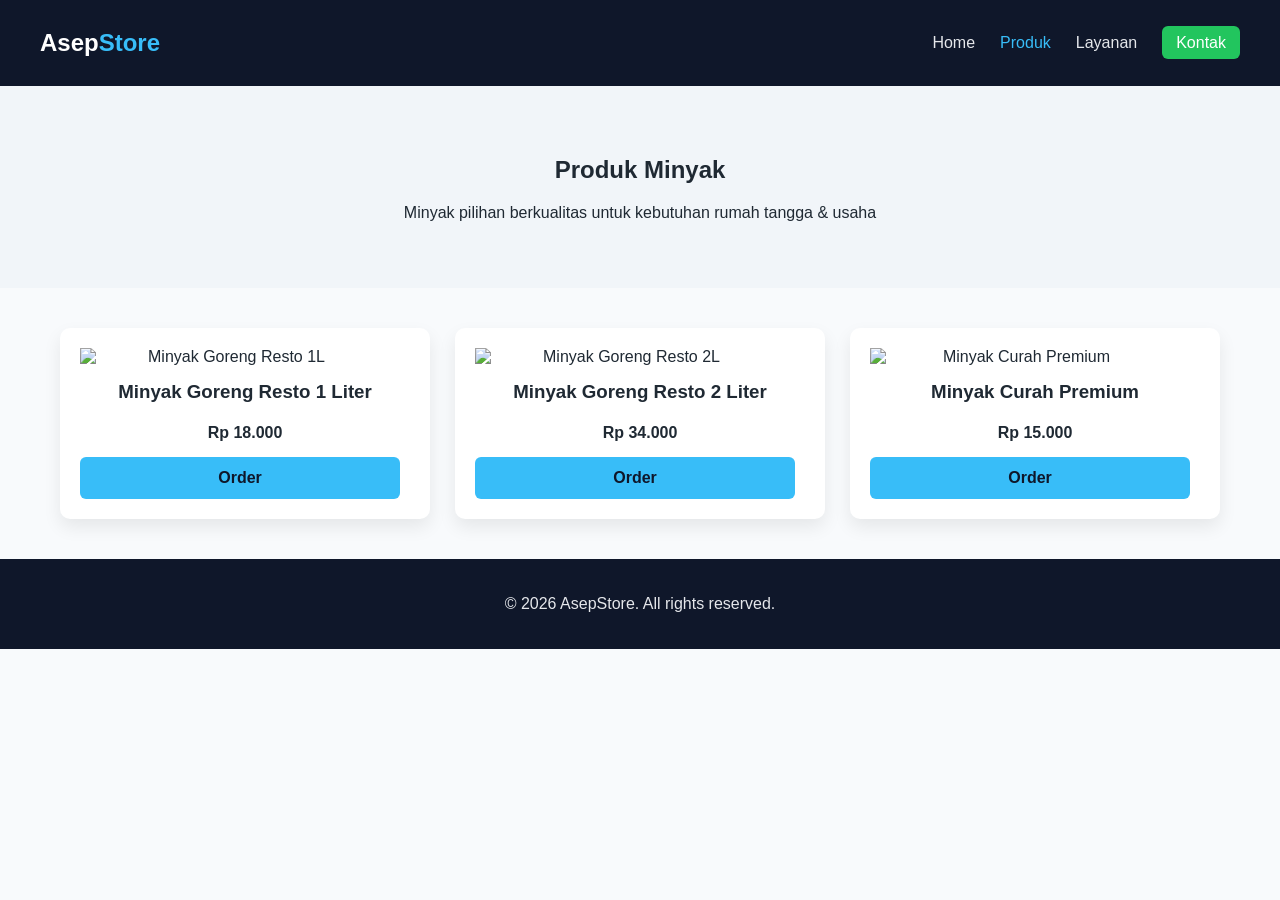
==== AsepStore.com/produk/Minyak.html @ ec54a280 "Add files via upload" ====
<!DOCTYPE html>
<html lang="id">
<head>
  <meta charset="UTF-8">
  <title>Produk Minyak | AsepStore</title>
  <meta name="viewport" content="width=device-width, initial-scale=1.0">

  <!-- CSS -->
  <link rel="stylesheet" href="../assets/css/style.css">
  <link rel="stylesheet" href="../assets/css/navbar.css">
  <link rel="stylesheet" href="../assets/css/product.css">
</head>
<body>

  <!-- ===== NAVBAR ===== -->
  <header class="navbar">
    <div class="logo">
      <a href="../index.html">Asep<span>Store</span></a>
    </div>

    <nav>
      <ul class="nav-links">
        <li><a href="../index.html">Home</a></li>
        <li><a href="../products.html" class="active">Produk</a></li>
        <li><a href="../services.html">Layanan</a></li>
        <li><a href="../contact.html" class="btn-wa">Kontak</a></li>
      </ul>
    </nav>
  </header>

  <!-- ===== HEADER ===== -->
  <section class="product-header">
    <h1>Produk Minyak</h1>
    <p>Minyak pilihan berkualitas untuk kebutuhan rumah tangga & usaha</p>
  </section>

  <!-- ===== PRODUCT LIST ===== -->
  <section class="product-list">

    <div class="product-card minyak">
      <img src="../assets/images/products/minyak/minyak1.jpg" alt="Minyak Goreng Resto 1L">
      <h3>Minyak Goreng Resto 1 Liter</h3>
      <p>Rp 18.000</p>
      <a href="#" onclick="orderWA('Minyak Goreng Resto 1 Liter')" class="btn-primary">Order</a>
    </div>

    <div class="product-card minyak">
      <img src="../assets/images/products/minyak/minyak2.jpg" alt="Minyak Goreng Resto 2L">
      <h3>Minyak Goreng Resto 2 Liter</h3>
      <p>Rp 34.000</p>
      <a href="#" onclick="orderWA('Minyak Goreng Resto 2 Liter')" class="btn-primary">Order</a>
    </div>

    <div class="product-card minyak">
      <img src="../assets/images/products/minyak/minyak3.jpg" alt="Minyak Curah Premium">
      <h3>Minyak Curah Premium</h3>
      <p>Rp 15.000</p>
      <a href="#" onclick="orderWA('Minyak Curah Premium')" class="btn-primary">Order</a>
    </div>

  </section>

  <!-- ===== FOOTER ===== -->
  <footer class="footer">
    <p>© 2026 AsepStore. All rights reserved.</p>
  </footer>

  <!-- JS -->
  <script src="../assets/js/order.js"></script>

</body>
</html>
---- AsepStore.com/assets/css/style.css ----
body {
  margin: 0;
  font-family: "Segoe UI", sans-serif;
  background: #f8fafc;
  color: #1f2933;
}

/* HERO */
.hero {
  height: 80vh;
  background: linear-gradient(
    rgba(15, 23, 42, 0.7),
    rgba(15, 23, 42, 0.7)
  ),
  url("../images/banner/hero.jpg") center/cover;
  display: flex;
  align-items: center;
  padding: 0 60px;
  color: white;
}

.hero-text h1 {
  font-size: 42px;
  margin-bottom: 15px;
}

.hero-text p {
  font-size: 18px;
  max-width: 600px;
}

.hero-btn {
  margin-top: 25px;
}

.btn-primary,
.btn-secondary {
  padding: 12px 22px;
  border-radius: 6px;
  text-decoration: none;
  margin-right: 10px;
  font-weight: 600;
}

.btn-primary {
  background: #38bdf8;
  color: #0f172a;
}

.btn-secondary {
  background: transparent;
  border: 2px solid #38bdf8;
  color: #38bdf8;
}

/* CATEGORIES */
.categories {
  padding: 60px;
  text-align: center;
}

.category-grid {
  display: grid;
  grid-template-columns: repeat(auto-fit, minmax(200px, 1fr));
  gap: 25px;
  margin-top: 30px;
}

.category-card {
  background: white;
  padding: 40px;
  text-decoration: none;
  color: #0f172a;
  font-weight: bold;
  border-radius: 10px;
  box-shadow: 0 10px 20px rgba(0,0,0,0.08);
  transition: transform 0.3s;
}

.category-card:hover {
  transform: translateY(-6px);
}

/* FOOTER */
.footer {
  background: #0f172a;
  color: #e5e7eb;
  text-align: center;
  padding: 20px;
}
.slider-container {
  position: relative;
  width: 10%;
  max-width: 120px;
  margin: 20px auto;
  height: 40px;
  overflow: hidden;
  border-radius: 15px;
  box-shadow: 0 4px 15px rgba(0,0,0,0.2);
}

.slider {
  display: flex;
  width: 100%;
  height: 100%;
}

.slide {
  min-width: 100%;
  transition: 0.5s ease-in-out;
  display: none; /* Sembunyikan semua dulu */
}

.slide.active {
  display: block; /* Tampilkan yang aktif */
}

.slide img {
  width: 100%;
  height: 100%;
  object-fit: cover;
}

.slide-caption {
  position: absolute;
  bottom: 20px;
  left: 20px;
  background: rgba(0, 0, 0, 0.7);
  color: white;
  padding: 10px 15px;
  border-radius: 5px;
  font-size: 18px;
  font-weight: bold;
}

/* Tombol Slider */
.prev, .next {
  position: absolute;
  top: 50%;
  transform: translateY(-50%);
  background: rgba(0,0,0,0.5);
  color: white;
  padding: 15px;
  border: none;
  cursor: pointer;
  border-radius: 50%;
  margin: 0 10px;
}

.next { right: 0; }
.prev { left: 0; }

.prev:hover, .next:hover { background: #1173d6; }

/* Container Utama */
.product-list {
  display: grid;
  /* Grid otomatis: minimal 250px, jika layar sempit akan menyesuaikan 100% */
  grid-template-columns: repeat(auto-fit, minmax(min(100%, 250px), 1fr));
  gap: 20px;
  padding: 20px;
}

/* Card Satuan */
.product-card {
  background: #ffffff;
  border-radius: 15px;
  box-shadow: 0 4px 15px rgba(0, 0, 0, 0.1);
  display: flex;
  flex-direction: column;
  overflow: hidden;
  transition: transform 0.3s ease;
}

.product-card:hover {
  transform: translateY(-5px); /* Efek melayang sedikit saat di-hover */
}

/* Container Gambar agar tidak gepeng */
.product-image-container {
  width: 100%;
  aspect-ratio: 1 / 1; /* Membuat area gambar selalu kotak sempurna */
  background-color: #f9f9f9;
}

.product-image-container img {
  width: 100%;
  height: 100%;
  object-fit: contain; /* Gambar utuh, tidak terpotong, tidak gepeng */
  padding: 10px; /* Jarak agar gambar tidak nempel ke pinggir */
}

/* Bagian Teks */
.product-info {
  padding: 15px;
  text-align: center;
  display: flex;
  flex-direction: column;
  flex-grow: 1; /* Mengisi sisa ruang agar tombol sejajar di bawah */
}

.product-title {
  font-size: 1rem;
  font-weight: 600;
  margin-bottom: 10px;
  color: #333;
  /* Batasi judul maksimal 2 baris agar tetap rapi */
  display: -webkit-box;
  -webkit-line-clamp: 2;
  -webkit-box-orient: vertical;
  overflow: hidden;
}

.product-price {
  font-weight: bold;
  color: #2c3e50;
  margin-top: auto; /* Mendorong harga ke bawah */
  margin-bottom: 15px;
}

/* Tombol */
.order-button {
  background-color: #40c4ff;
  color: white;
  border: none;
  padding: 10px 20px;
  border-radius: 8px;
  cursor: pointer;
  font-weight: bold;
  width: 100%;
}

/* Penyesuaian untuk Layar Desktop */
@media (min-width: 768px) {
  .product-list {
    padding: 40px 60px;
    gap: 25px;
  }
}
---- AsepStore.com/assets/css/navbar.css ----
.navbar {
  display: flex;
  justify-content: space-between;
  align-items: center;
  padding: 18px 40px;
  background: #0f172a;
}

.logo a {
  font-size: 24px;
  font-weight: bold;
  color: #fff;
  text-decoration: none;
}

.logo span {
  color: #38bdf8;
}

.nav-links {
  list-style: none;
  display: flex;
  gap: 25px;
}

.nav-links a {
  color: #e5e7eb;
  text-decoration: none;
  font-weight: 500;
}

.nav-links a:hover,
.nav-links a.active {
  color: #38bdf8;
}

.btn-wa {
  background: #22c55e;
  padding: 8px 14px;
  border-radius: 6px;
  color: #fff !important;
}
---- AsepStore.com/assets/css/product.css ----
.product-header {
  padding: 50px;
  text-align: center;
  background: #f1f5f9;
}

.filter {
  display: flex;
  justify-content: center;
  gap: 12px;
  padding: 30px;
}

.filter button {
  padding: 10px 18px;
  border: none;
  border-radius: 6px;
  background: #e5e7eb;
  cursor: pointer;
  font-weight: 600;
}

.filter button.active,
.filter button:hover {
  background: #38bdf8;
  color: #0f172a;
}

.product-list {
  display: grid;
  grid-template-columns: repeat(auto-fit, minmax(min(100%, 250pxpx), 1fr));
  gap: 20px;
  padding: 20px;
}
@media (min-width: 768px) {
  .product-list {
    padding: 40px 60px;
    gap: 25px;
  }
}

.product-card {
  background: white;
  padding: 20px;
  border-radius: 10px;
  text-align: center;
  box-shadow: 0 8px 18px rgba(0,0,0,0.08);
  transition: transform 0.3s ease, box-shadow 0.3s ease;
}

.product-card:hover {
  transform: translateY(-10px);
  box-shadow: 0 12px 25px rgba(0,0,0,0.15);
}

.product-card img {
  width: 90%;
  height: auto;
  display: block;
  object-fit: cover;
}

.product-card h3 {
  margin: 15px 0 5px;
}

.product-card p {
  font-weight: bold;
  margin-bottom: 15px;
}
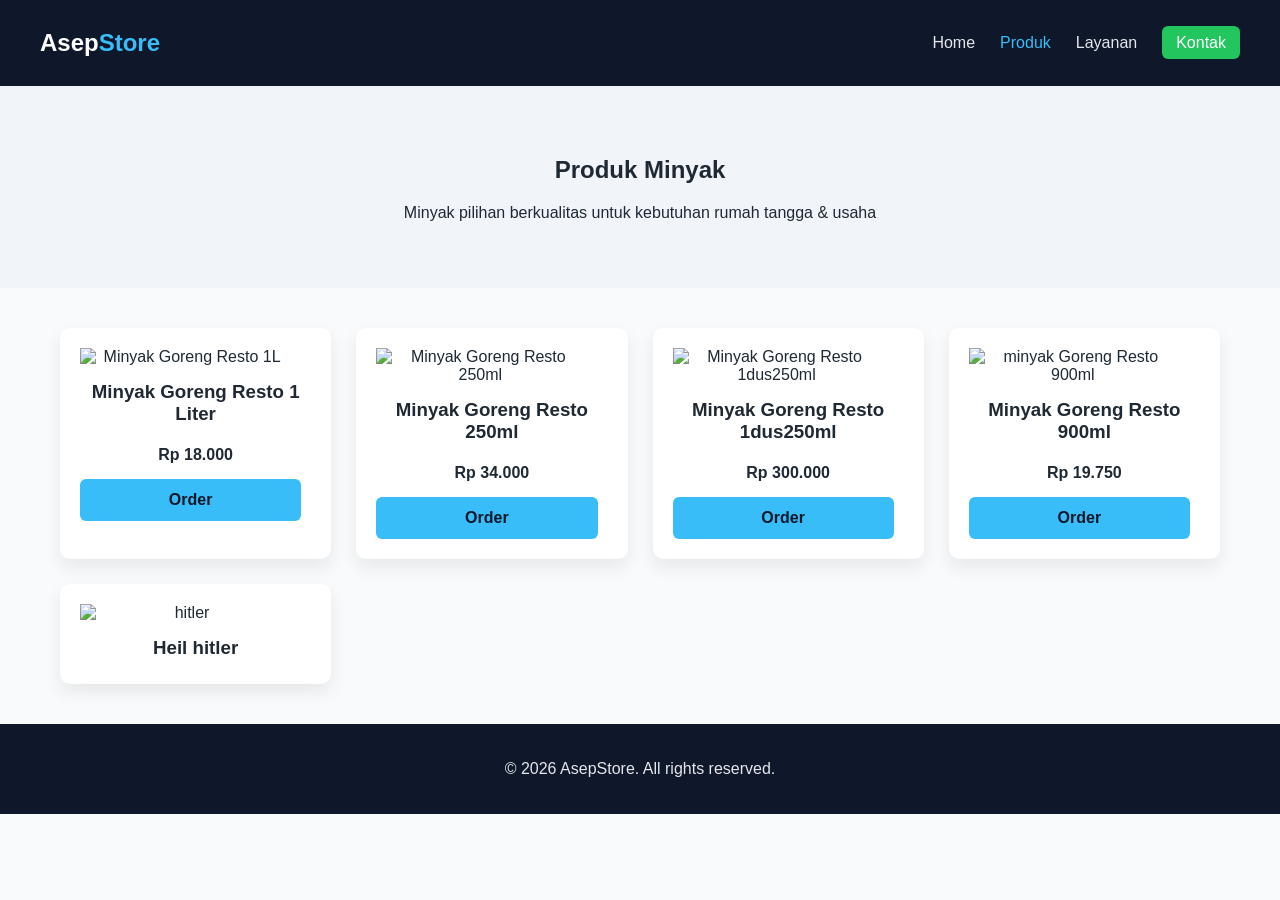
==== commit 4e2e20a2: "Add files via upload" ====
--- a/AsepStore.com/produk/Minyak.html
+++ b/AsepStore.com/produk/Minyak.html
@@ -38,24 +38,36 @@
   <section class="product-list">
 
     <div class="product-card minyak">
-      <img src="../assets/images/products/minyak/minyak1.jpg" alt="Minyak Goreng Resto 1L">
+      <img src="/images/banner/products/Minyak goreng/1an1liter.jpeg" alt="Minyak Goreng Resto 1L">
       <h3>Minyak Goreng Resto 1 Liter</h3>
       <p>Rp 18.000</p>
       <a href="#" onclick="orderWA('Minyak Goreng Resto 1 Liter')" class="btn-primary">Order</a>
     </div>
 
     <div class="product-card minyak">
-      <img src="../assets/images/products/minyak/minyak2.jpg" alt="Minyak Goreng Resto 2L">
-      <h3>Minyak Goreng Resto 2 Liter</h3>
+      <img src="/images/banner/products/Minyak goreng/1an250ml.jpeg" alt="Minyak Goreng Resto 250ml">
+      <h3>Minyak Goreng Resto 250ml</h3>
       <p>Rp 34.000</p>
       <a href="#" onclick="orderWA('Minyak Goreng Resto 2 Liter')" class="btn-primary">Order</a>
     </div>
 
     <div class="product-card minyak">
-      <img src="../assets/images/products/minyak/minyak3.jpg" alt="Minyak Curah Premium">
-      <h3>Minyak Curah Premium</h3>
-      <p>Rp 15.000</p>
-      <a href="#" onclick="orderWA('Minyak Curah Premium')" class="btn-primary">Order</a>
+      <img src="/images/banner/products/Minyak goreng/1dus250ml.jpeg" alt="Minyak Goreng Resto 1dus250ml">
+      <h3>Minyak Goreng Resto 1dus250ml</h3>
+      <p>Rp 300.000</p>
+      <a href="#" onclick="orderWA('Minyak Goreng Resto 1dus250ml')" class="btn-primary">Order</a>
+    </div>
+
+    <div class="product-card minyak">
+      <img src="/images/banner/products/Minyak goreng/900ml.jpeg" alt="minyak Goreng Resto 900ml">
+      <h3>Minyak Goreng Resto 900ml</h3>
+      <p>Rp 19.750</p>
+      <a href="#" onclick="orderWA('Minyak Goreng Resto 900ml')" class="btn-primary">Order</a>
+    </div>
+
+    <div class="product-card minyak">
+      <img src="/images/banner/products/Minyak goreng/hitler.jpg" alt="hitler">
+      <h3> Heil hitler</h3>
     </div>
 
   </section>
